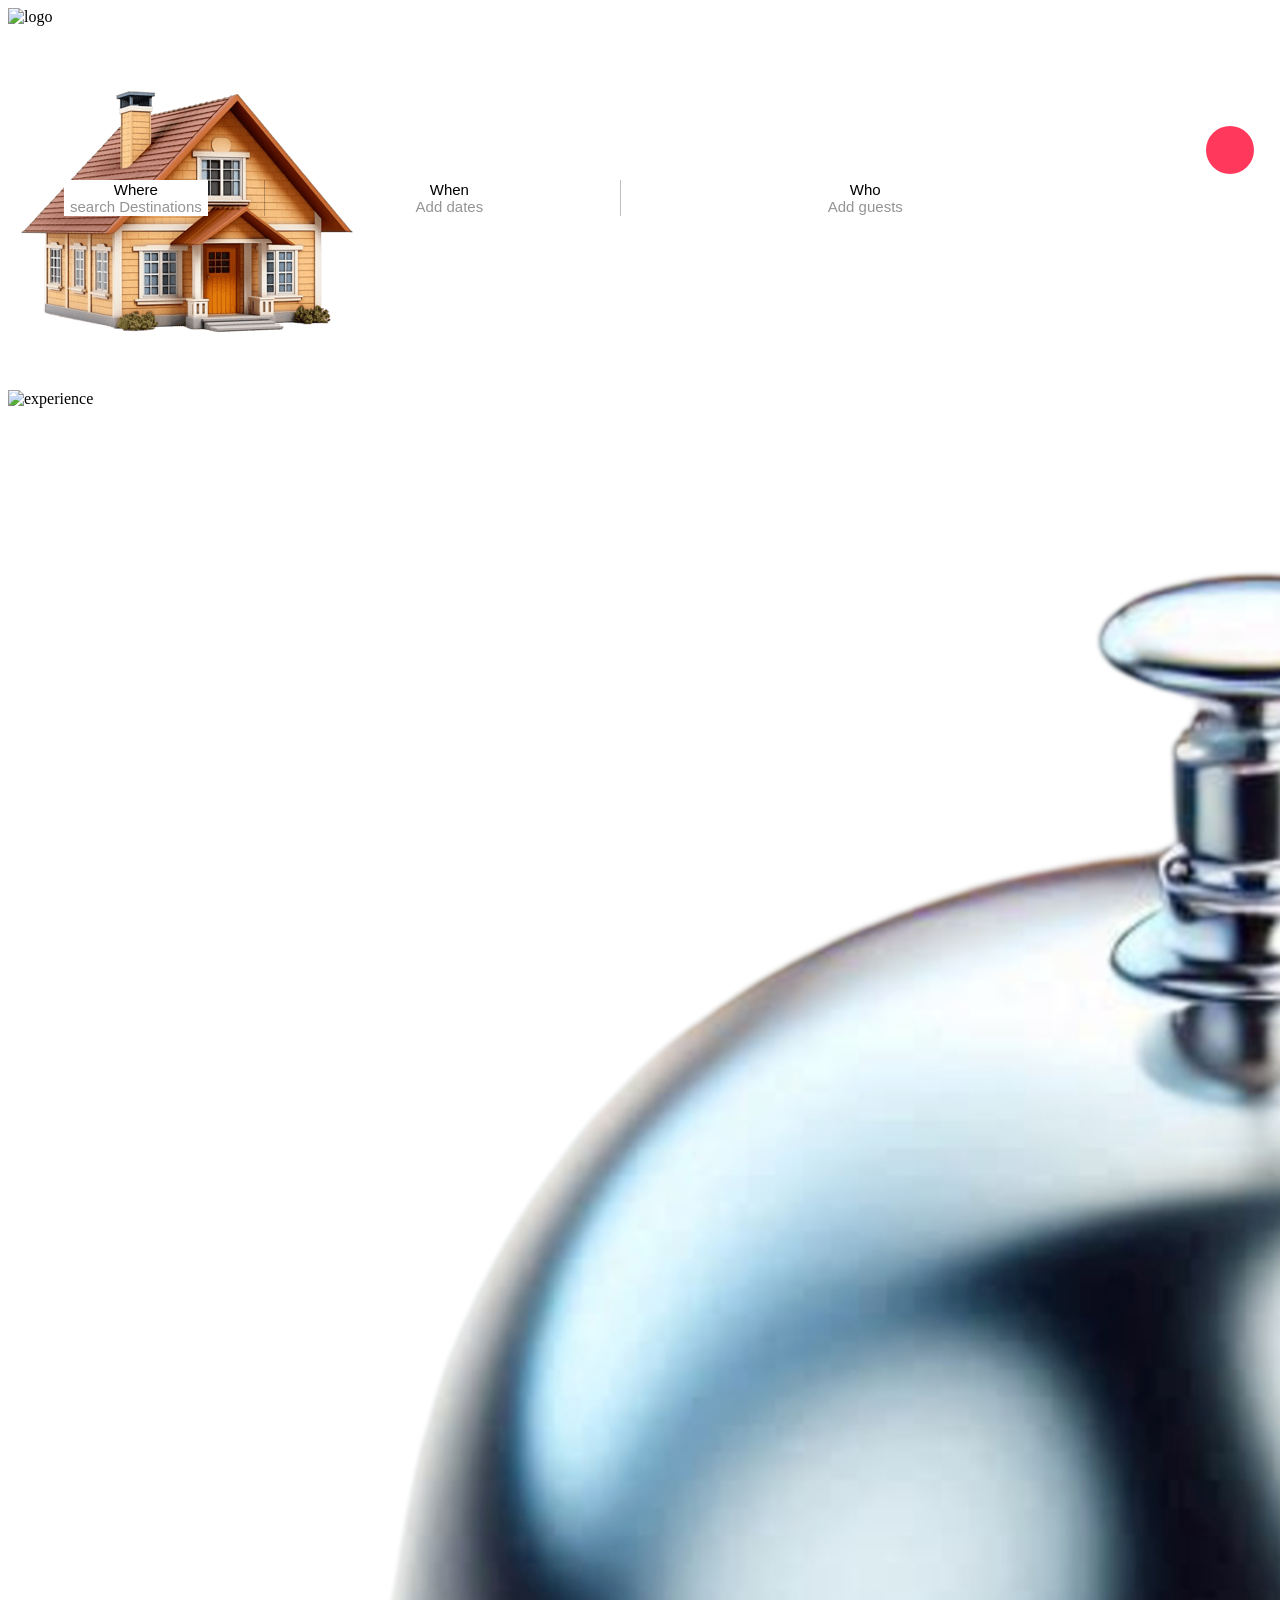
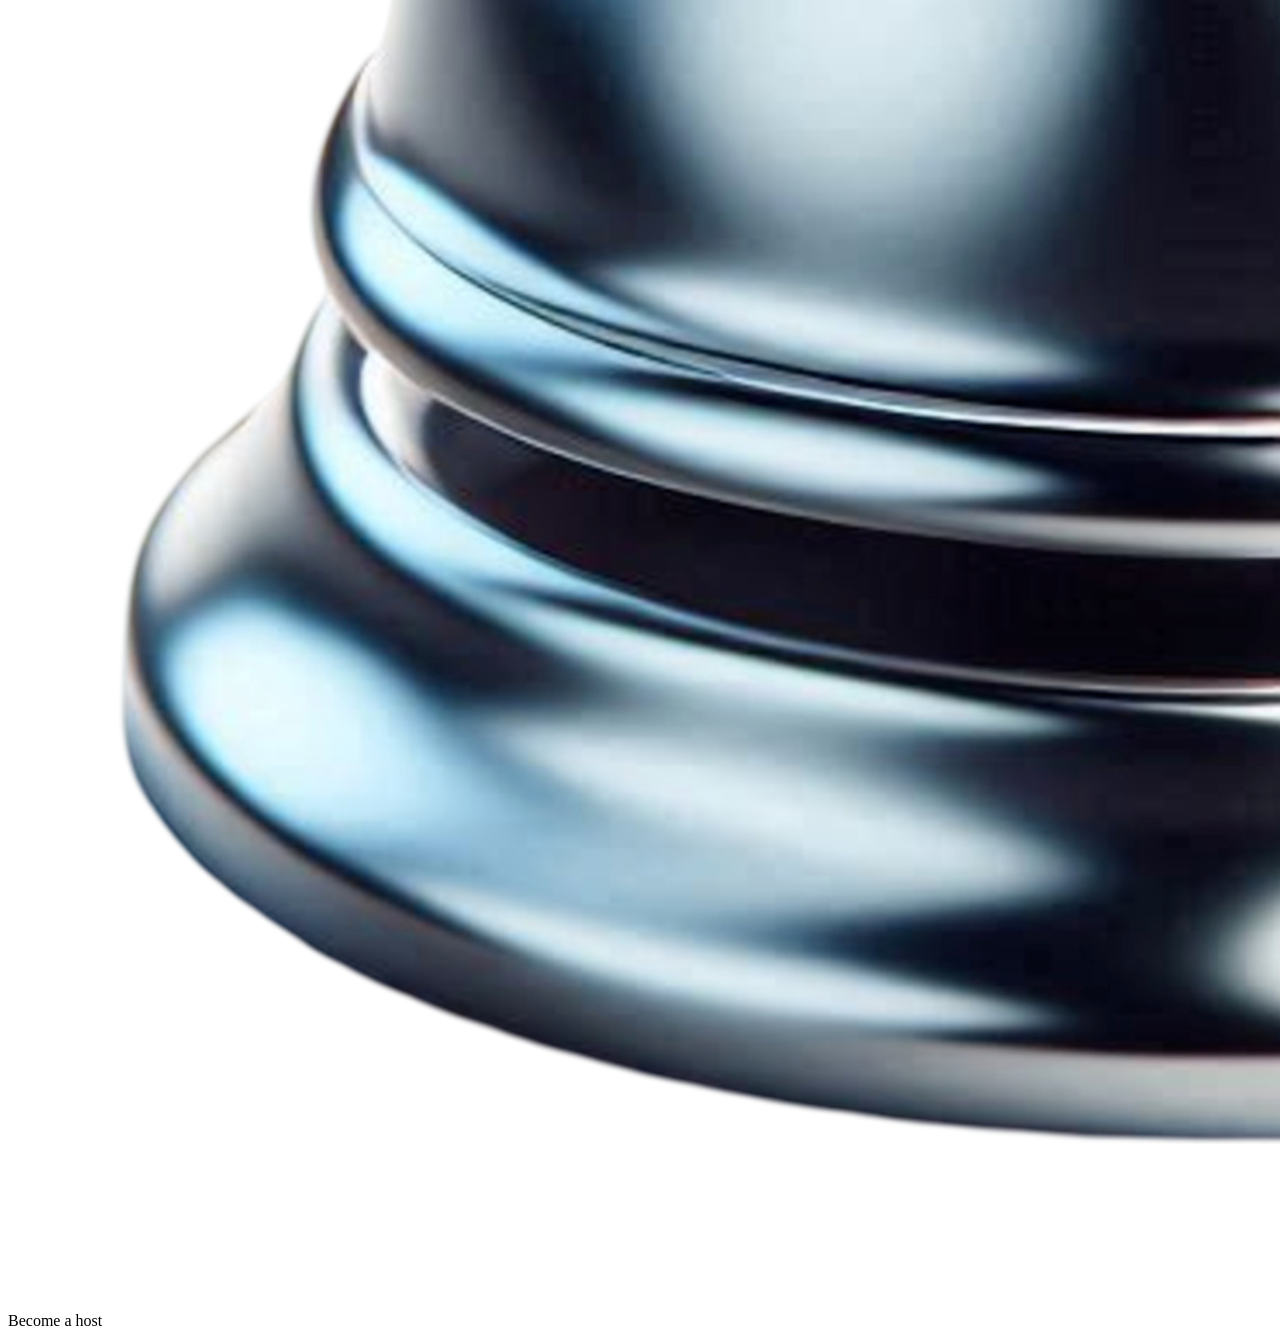
==== index.html @ 74e597a4 "name upate" ====
<!DOCTYPE html>
<html lang="en">
<head>
    <meta charset="UTF-8">
    <meta name="viewport" content="width=device-width, initial-scale=1.0">
    <script src="https://kit.fontawesome.com/0e17cc80b3.js" crossorigin="anonymous"></script>
    <title>Airbnb</title>
    <link rel="stylesheet" href="index.css">
    <script src="https://cdn.jsdelivr.net/npm/@tailwindcss/browser@4"></script>
    <link rel="icon" type="image/png" href="https://encrypted-tbn0.gstatic.com/images?q=tbn:ANd9GcTjbS8r6aYVxWtur4DRqzLE-n1TiR5ngC4-bg&s">
</head>
<body class="bg-[whitesmoke]">
    <div class="header bg-[white] h-[245px] relative flex shadow-[0_2px_5px_rgba(0,0,0,0.1)]">
        <img class="h-[90px] w-auto ml-[20px] transform scale-[1.2]" src="https://download.logo.wine/logo/Airbnb/Airbnb-Logo.wine.png" alt="logo">
        <div class="house absolute left-[32%] top-[15%] text-[20px] cursor-pointer"><img class="h-[23px] w-auto mr-[5px] transform scale-[2.9]" src="house.png" alt="house"><span style="position: absolute; left:152%; top: 15%; font-weight: 500;">Homes</span></div>
        <div class="experience absolute left-[45%] top-[15%] text-[20px] cursor-pointer"><img class="h-[20px] w-auto mr-[5px] transform scale-[2.9]" src="https://encrypted-tbn0.gstatic.com/images?q=tbn:ANd9GcS5OO-pwhd7CRNDToA-q-nOB6ABYMlB24wIFQ&s" alt="experience"><span style="position: absolute; left:135%; top: 15%; font-weight: 500;">Experiences</span></div>
        <div class="services absolute left-[60%] top-[15%] text-[20px] cursor-pointer"><img class="h-[23px] w-auto mr-[5px] transform scale-[2.3]" src="bell.png" alt="services"><span style="position: absolute; left:139%; top: 15%; font-weight: 500;">Services</span>
        </div>
        <div class="host absolute left-[80%] top-[17%] text-[15px] text-[rgba(0,0,0,0.623)] font-family-[sans-serif] font-weight-[700]">Become a host</div>
        <div class="globe absolute left-[90%] top-[16%] text-[20px] cursor-pointer">
            <i class="fa-sharp fa-solid fa-globe fa-sm"></i>
        </div>
        <div class="grid absolute left-[93%] top-[16%] text-[20px] cursor-pointer">
            <i class="fa-sharp fa-solid fa-grip-lines"></i>
        </div>
        <div class="box relative left-[9%] top-[45%] w-[60%] h-[68px] rounded-[35px] shadow-[3px_5px_10px_10px_rgba(0,0,0,0.1)]">
            <div class="dest">
                <button>   
                    Where <br>
                    <span style="color: rgba(0, 0, 0, 0.425);">search Destinations</span> 
                </button>
            </div>
            <div class="when">
                <button>   
                    When <br>
                    <span style="color: rgba(0, 0, 0, 0.425);">Add dates</span> 
                </button>
            </div>
            
            <div class="who">
                <button>   
                    Who <br>
                    <span style="color: rgba(0, 0, 0, 0.425);">Add guests</span>   
                </button>
            </div>
            <div class="search">
                <button><i class="fa-solid fa-magnifying-glass fa-xl" style="color: rgb(255, 255, 255);"></i></button>
            </div>

    
            
        </div>
            
    
        
    </div>
    
</body>
</html>
---- index.css ----
.house a, 
.experience a,
.services a{
    text-decoration:none;
    color:black;
    font-family:sans-serif;
}
.dest{
    position:absolute;
    top: 20%;
    left: 5%;
    width: 200px;
    font-size: 14px;
    border-right: 1px solid rgba(0, 0, 0, 0.253);
    font-family: sans-serif;
    font-size: 15px;
}
.dest button{
    border:none;
    background-color:white;
    font-family: sans-serif;
    font-size: 15px;
}
.dest button a{
    text-decoration:none;
    color:black;
    font-family:sans-serif;
}
.when{
    position:absolute;
    top: 20%;
    left: 32%;
    width: 210px;
    font-size: 14px;
    border-right: 1px solid rgba(0, 0, 0, 0.253);
    font-family: sans-serif;
    font-size: 15px;
}
.when button{
    border:none;
    background-color:white;
    font-family: sans-serif;
    font-size: 15px;
}
.who{
    position:absolute;
    top: 20%;
    right: 29%;
    font-size: 14px;
    font-family: sans-serif;
    font-size: 15px;
   
}
.who button{
    border:none;
    background-color:white;
    font-family: sans-serif;
    font-size: 15px;
}
.search{
    position:absolute;
    top: 14%;
    right: 2%;
    font-size: 14px;
    font-family: sans-serif;
    font-size: 15px;
    color: white;
}
.search button{
    border:none;
    font-family: sans-serif;
    font-size: 15px;
    width: 48px;
    height: 48px;
    padding: 0;
    border-radius: 50%;
    display: flex;
    align-items: center;
    justify-content: center;
    background-color:#FF385C;
}
.house:hover{
    transform:scale(1.3); 
}
.experience:hover{
    transform:scale(1.3); 
}
.services:hover{
    transform:scale(1.3); 
}
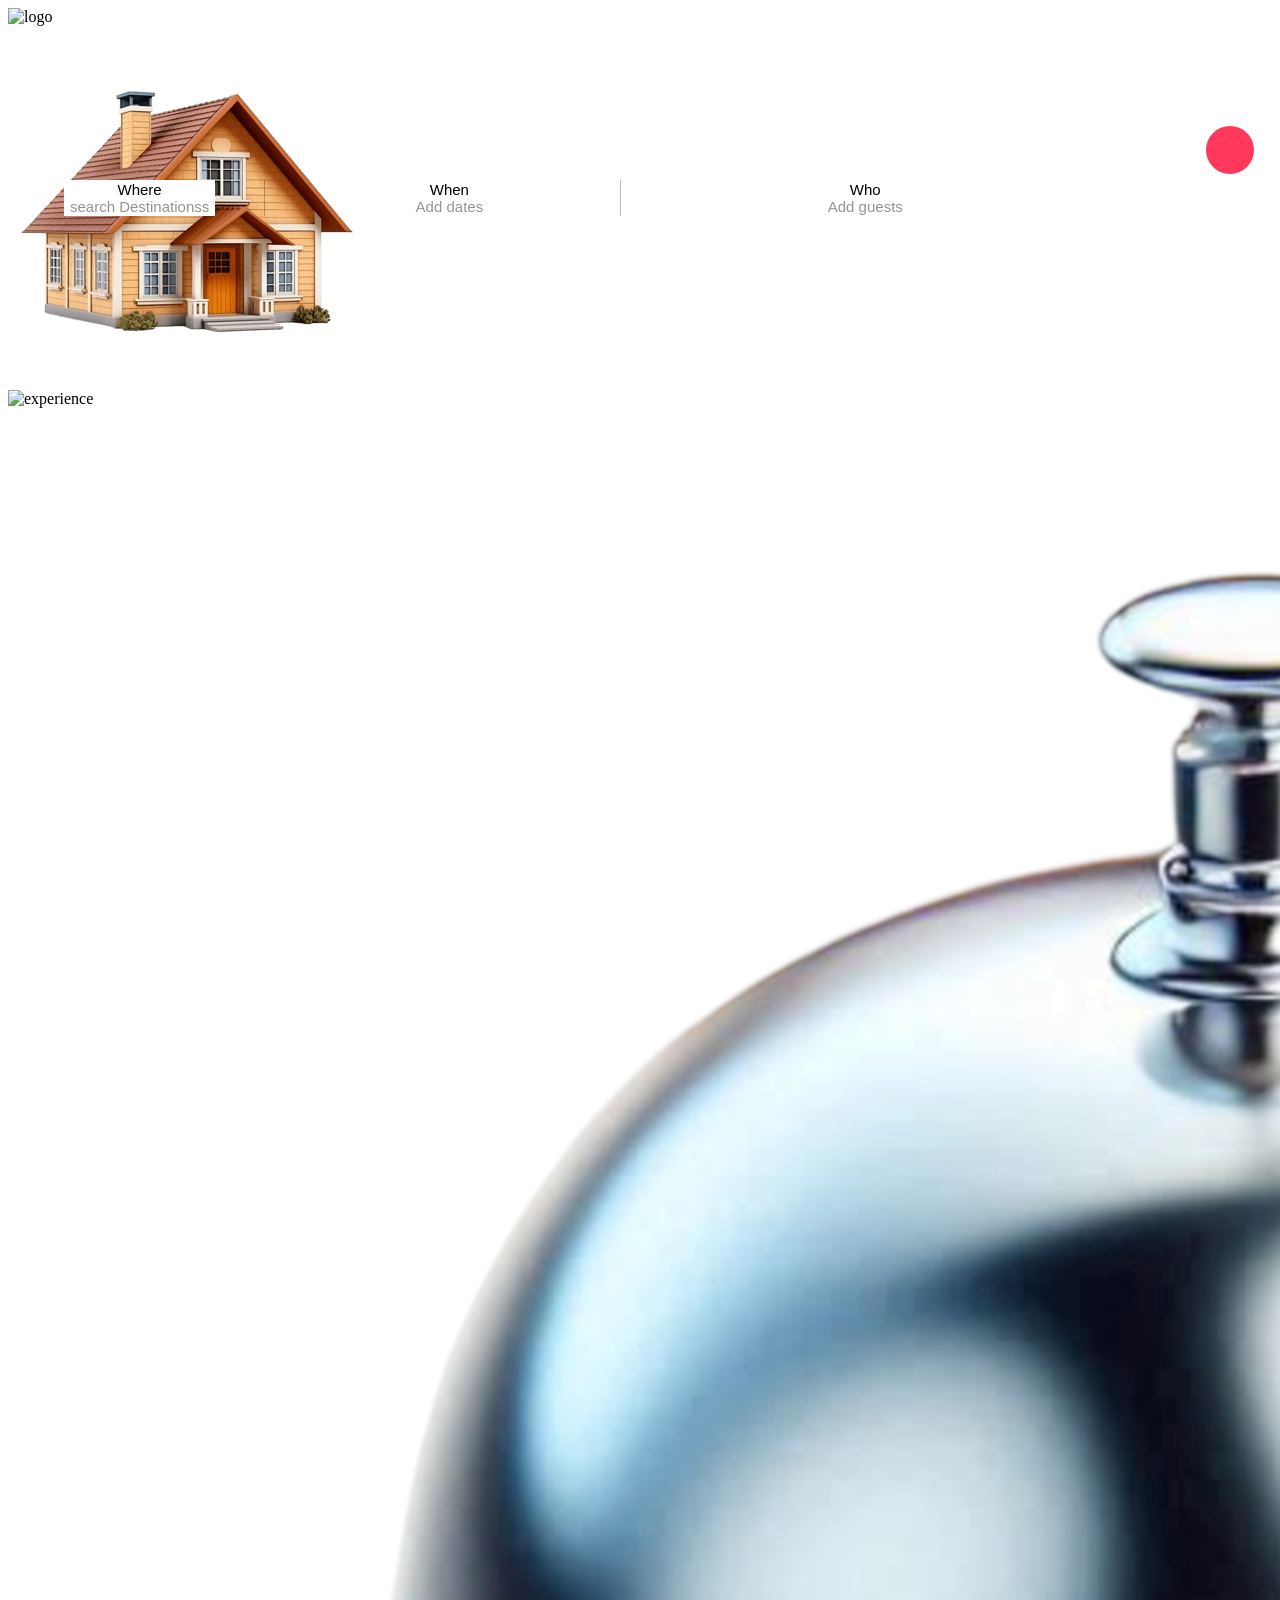
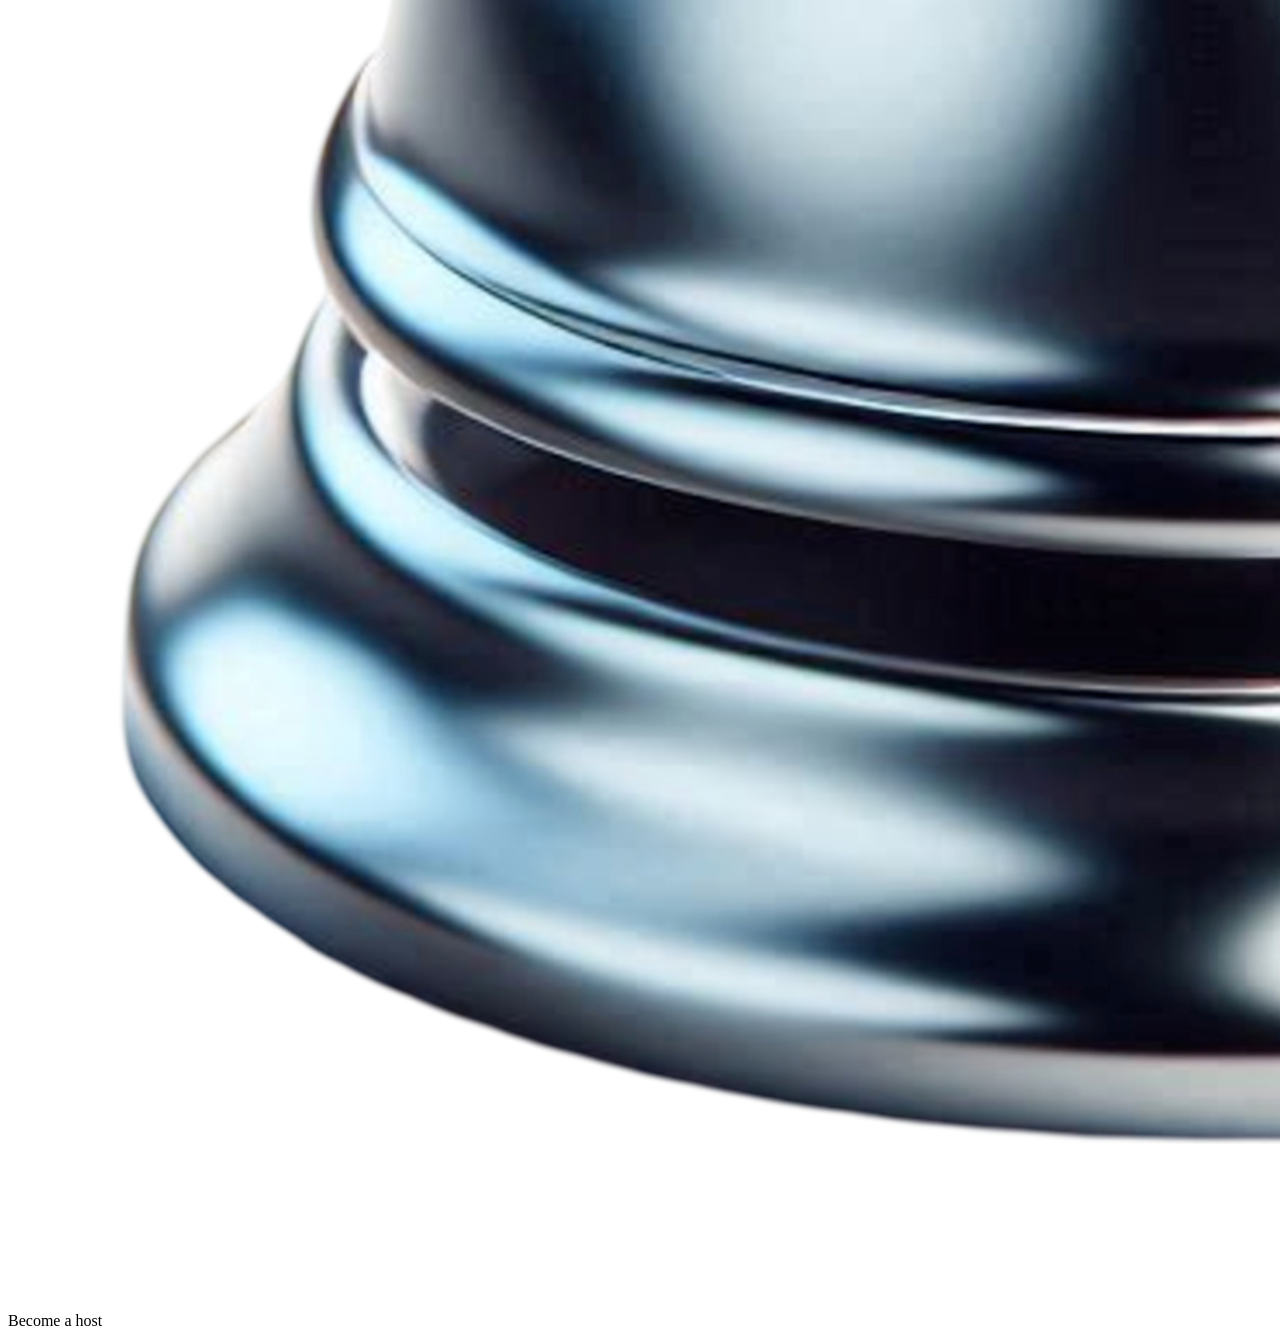
==== commit d7e87f38: "comm" ====
--- a/index.html
+++ b/index.html
@@ -25,9 +25,8 @@
         </div>
         <div class="box relative left-[9%] top-[45%] w-[60%] h-[68px] rounded-[35px] shadow-[3px_5px_10px_10px_rgba(0,0,0,0.1)]">
             <div class="dest">
-                <button>   
-                    Where <br>
-                    <span style="color: rgba(0, 0, 0, 0.425);">search Destinations</span> 
+                <button>Where <br>
+                    <span style="color: rgba(0, 0, 0, 0.425);">search Destinationss</span> 
                 </button>
             </div>
             <div class="when">
@@ -50,9 +49,6 @@
     
             
         </div>
-            
-    
-        
     </div>
     
 </body>
--- a/index.css
+++ b/index.css
@@ -14,7 +14,7 @@
     font-size: 14px;
     border-right: 1px solid rgba(0, 0, 0, 0.253);
     font-family: sans-serif;
-    font-size: 15px;
+    font-size: 16px;
 }
 .dest button{
     border:none;
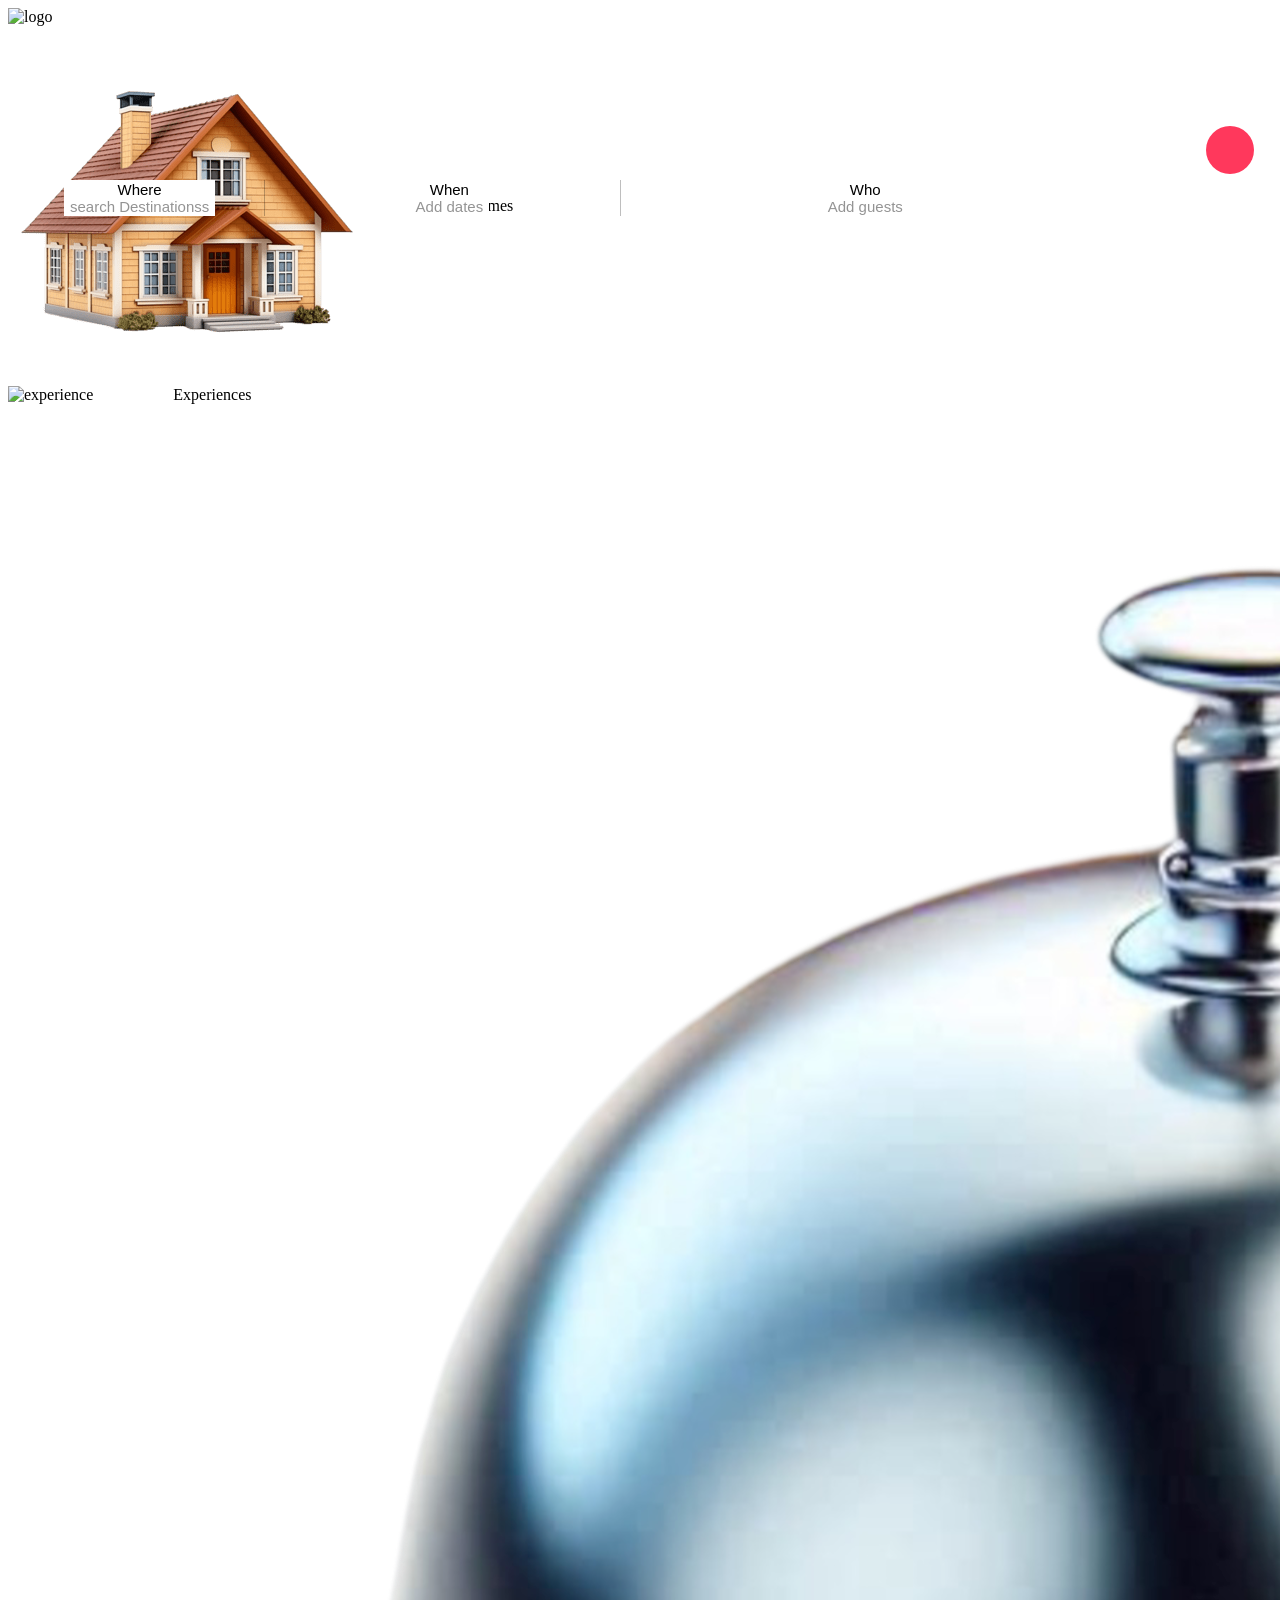
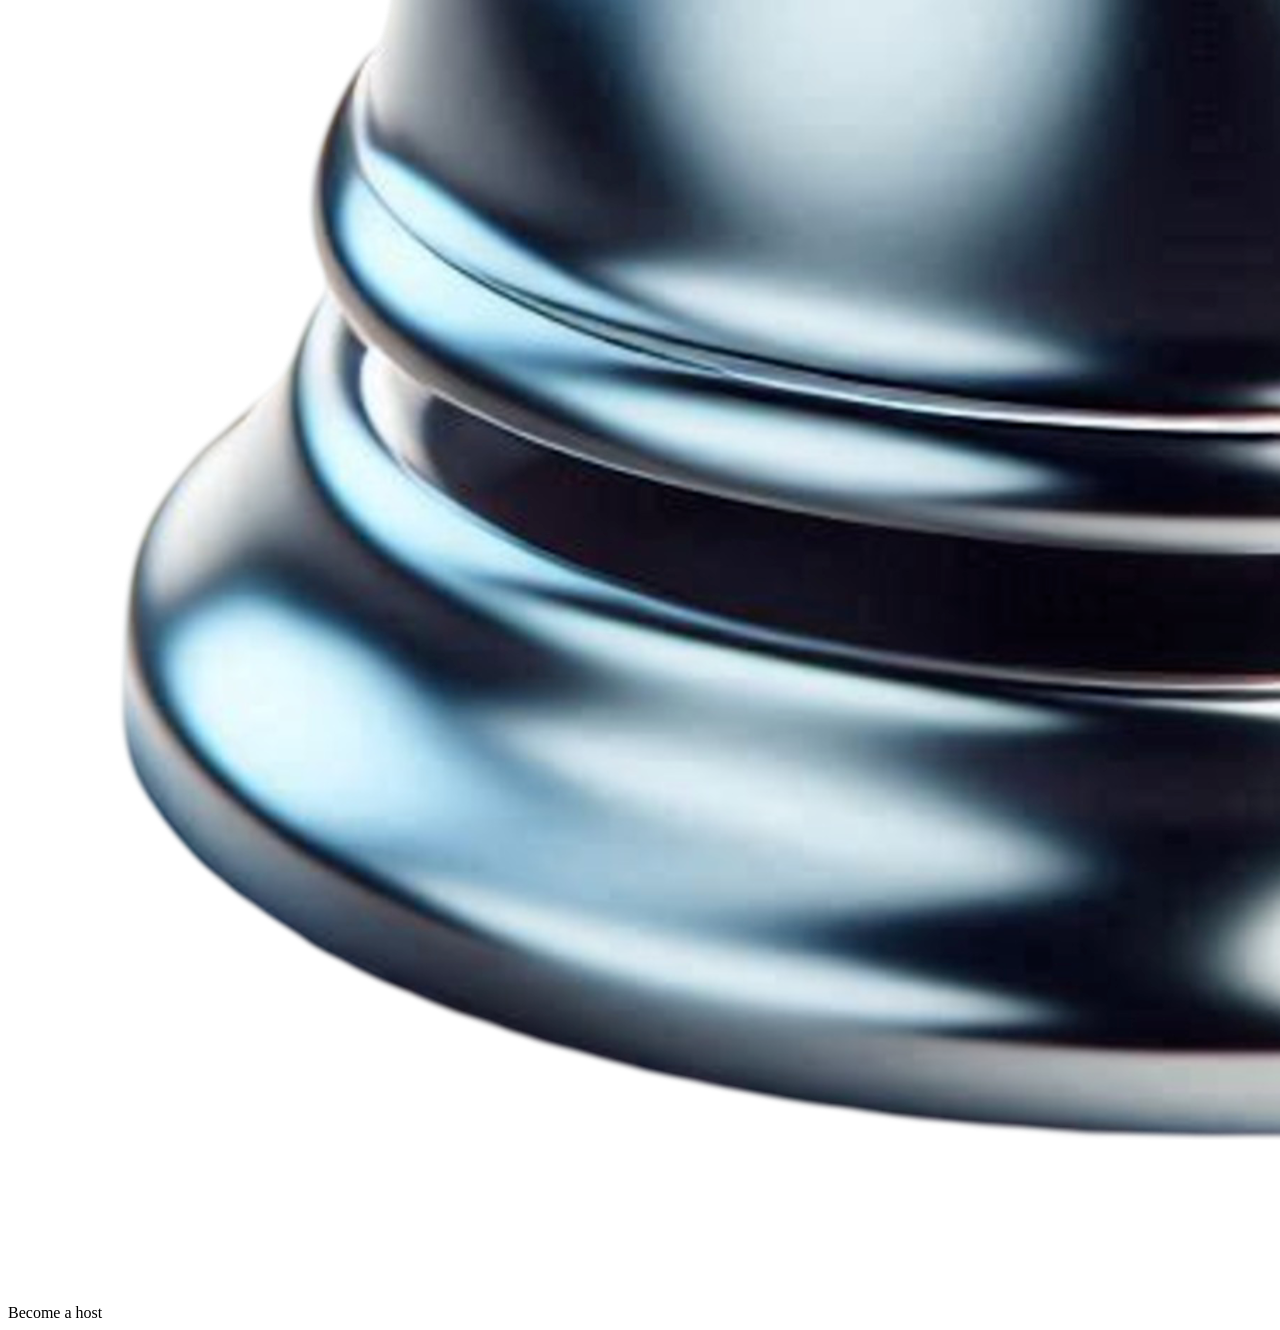
==== commit e2f8c4f9: "responsive" ====
--- a/index.html
+++ b/index.html
@@ -12,9 +12,9 @@
 <body class="bg-[whitesmoke]">
     <div class="header bg-[white] h-[245px] relative flex shadow-[0_2px_5px_rgba(0,0,0,0.1)]">
         <img class="h-[90px] w-auto ml-[20px] transform scale-[1.2]" src="https://download.logo.wine/logo/Airbnb/Airbnb-Logo.wine.png" alt="logo">
-        <div class="house absolute left-[32%] top-[15%] text-[20px] cursor-pointer"><img class="h-[23px] w-auto mr-[5px] transform scale-[2.9]" src="house.png" alt="house"><span style="position: absolute; left:152%; top: 15%; font-weight: 500;">Homes</span></div>
-        <div class="experience absolute left-[45%] top-[15%] text-[20px] cursor-pointer"><img class="h-[20px] w-auto mr-[5px] transform scale-[2.9]" src="https://encrypted-tbn0.gstatic.com/images?q=tbn:ANd9GcS5OO-pwhd7CRNDToA-q-nOB6ABYMlB24wIFQ&s" alt="experience"><span style="position: absolute; left:135%; top: 15%; font-weight: 500;">Experiences</span></div>
-        <div class="services absolute left-[60%] top-[15%] text-[20px] cursor-pointer"><img class="h-[23px] w-auto mr-[5px] transform scale-[2.3]" src="bell.png" alt="services"><span style="position: absolute; left:139%; top: 15%; font-weight: 500;">Services</span>
+        <div class="house absolute left-[32%] top-[15%] text-[20px] cursor-pointer"><img class="h-[23px] w-auto mr-[5px] transform scale-[2.9]" src="house.png" alt="house"><span>Homes</span></div>
+        <div class="experience absolute left-[45%] top-[15%] text-[20px] cursor-pointer"><img class="h-[20px] w-auto mr-[5px] transform scale-[2.9]" src="https://encrypted-tbn0.gstatic.com/images?q=tbn:ANd9GcS5OO-pwhd7CRNDToA-q-nOB6ABYMlB24wIFQ&s" alt="experience"><span>Experiences</span></div>
+        <div class="services absolute left-[60%] top-[15%] text-[20px] cursor-pointer"><img class="h-[23px] w-auto mr-[5px] transform scale-[2.3]" src="bell.png" alt="services"><span>Services</span>
         </div>
         <div class="host absolute left-[80%] top-[17%] text-[15px] text-[rgba(0,0,0,0.623)] font-family-[sans-serif] font-weight-[700]">Become a host</div>
         <div class="globe absolute left-[90%] top-[16%] text-[20px] cursor-pointer">
--- a/index.css
+++ b/index.css
@@ -11,7 +11,6 @@
     top: 20%;
     left: 5%;
     width: 200px;
-    font-size: 14px;
     border-right: 1px solid rgba(0, 0, 0, 0.253);
     font-family: sans-serif;
     font-size: 16px;
@@ -32,7 +31,6 @@
     top: 20%;
     left: 32%;
     width: 210px;
-    font-size: 14px;
     border-right: 1px solid rgba(0, 0, 0, 0.253);
     font-family: sans-serif;
     font-size: 15px;
@@ -47,7 +45,6 @@
     position:absolute;
     top: 20%;
     right: 29%;
-    font-size: 14px;
     font-family: sans-serif;
     font-size: 15px;
    
@@ -62,7 +59,6 @@
     position:absolute;
     top: 14%;
     right: 2%;
-    font-size: 14px;
     font-family: sans-serif;
     font-size: 15px;
     color: white;
@@ -80,6 +76,35 @@
     justify-content: center;
     background-color:#FF385C;
 }
+.house, .experience, .services {
+    display: flex;
+    align-items: center;
+}
+.house span {
+    margin-left: 100px;
+    font-weight: 500;
+}
+.experience span {
+    margin-left: 80px;
+    font-weight: 500;
+}
+.services span {
+    margin-left: 75px;
+    font-weight: 500;
+}
+.globe, .grid {
+    position: absolute;
+    top: 16%;
+    cursor: pointer;
+}
+.globe {
+    left: 90%;
+    font-size: 20px;
+}
+.grid {
+    left: 93%;
+    font-size: 20px;
+}
 .house:hover{
     transform:scale(1.3); 
 }
@@ -89,3 +114,81 @@
 .services:hover{
     transform:scale(1.3); 
 }
+
+@media (max-width: 768px) {
+    .header {
+        height: auto;
+        flex-direction: column;
+        align-items: center;
+        padding: 10px;
+    }
+    .house, .experience, .services {
+        position: static;
+        margin: 10px 0;
+    }
+    .host {
+        position: static;
+        margin-top: 10px;
+    }
+    .globe, .grid {
+        position: static;
+        margin: 10px;
+    }
+    .dest, .when, .who {
+        position: static;
+        width: 100%;
+        border: none;
+        margin: 10px 0;
+    }
+    .search {
+        position: static;
+        margin-top: 10px;
+    }
+    .box {
+        position: static;
+        width: 100%;
+        margin-top: 20px;
+    }
+}
+
+@media (min-width: 769px) and (max-width: 1024px) {
+    .header {
+        height: 200px;
+    }
+    .house {
+        left: 28%;
+    }
+    .experience {
+        left: 40%;
+    }
+    .services {
+        left: 55%;
+    }
+    .host {
+        left: 75%;
+    }
+    .globe {
+        left: 85%;
+    }
+    .grid {
+        left: 88%;
+    }
+    .box {
+        left: 5%;
+        width: 70%;
+    }
+    .dest {
+        left: 5%;
+        width: 150px;
+    }
+    .when {
+        left: 25%;
+        width: 160px;
+    }
+    .who {
+        right: 20%;
+    }
+    .search {
+        right: 2%;
+    }
+}
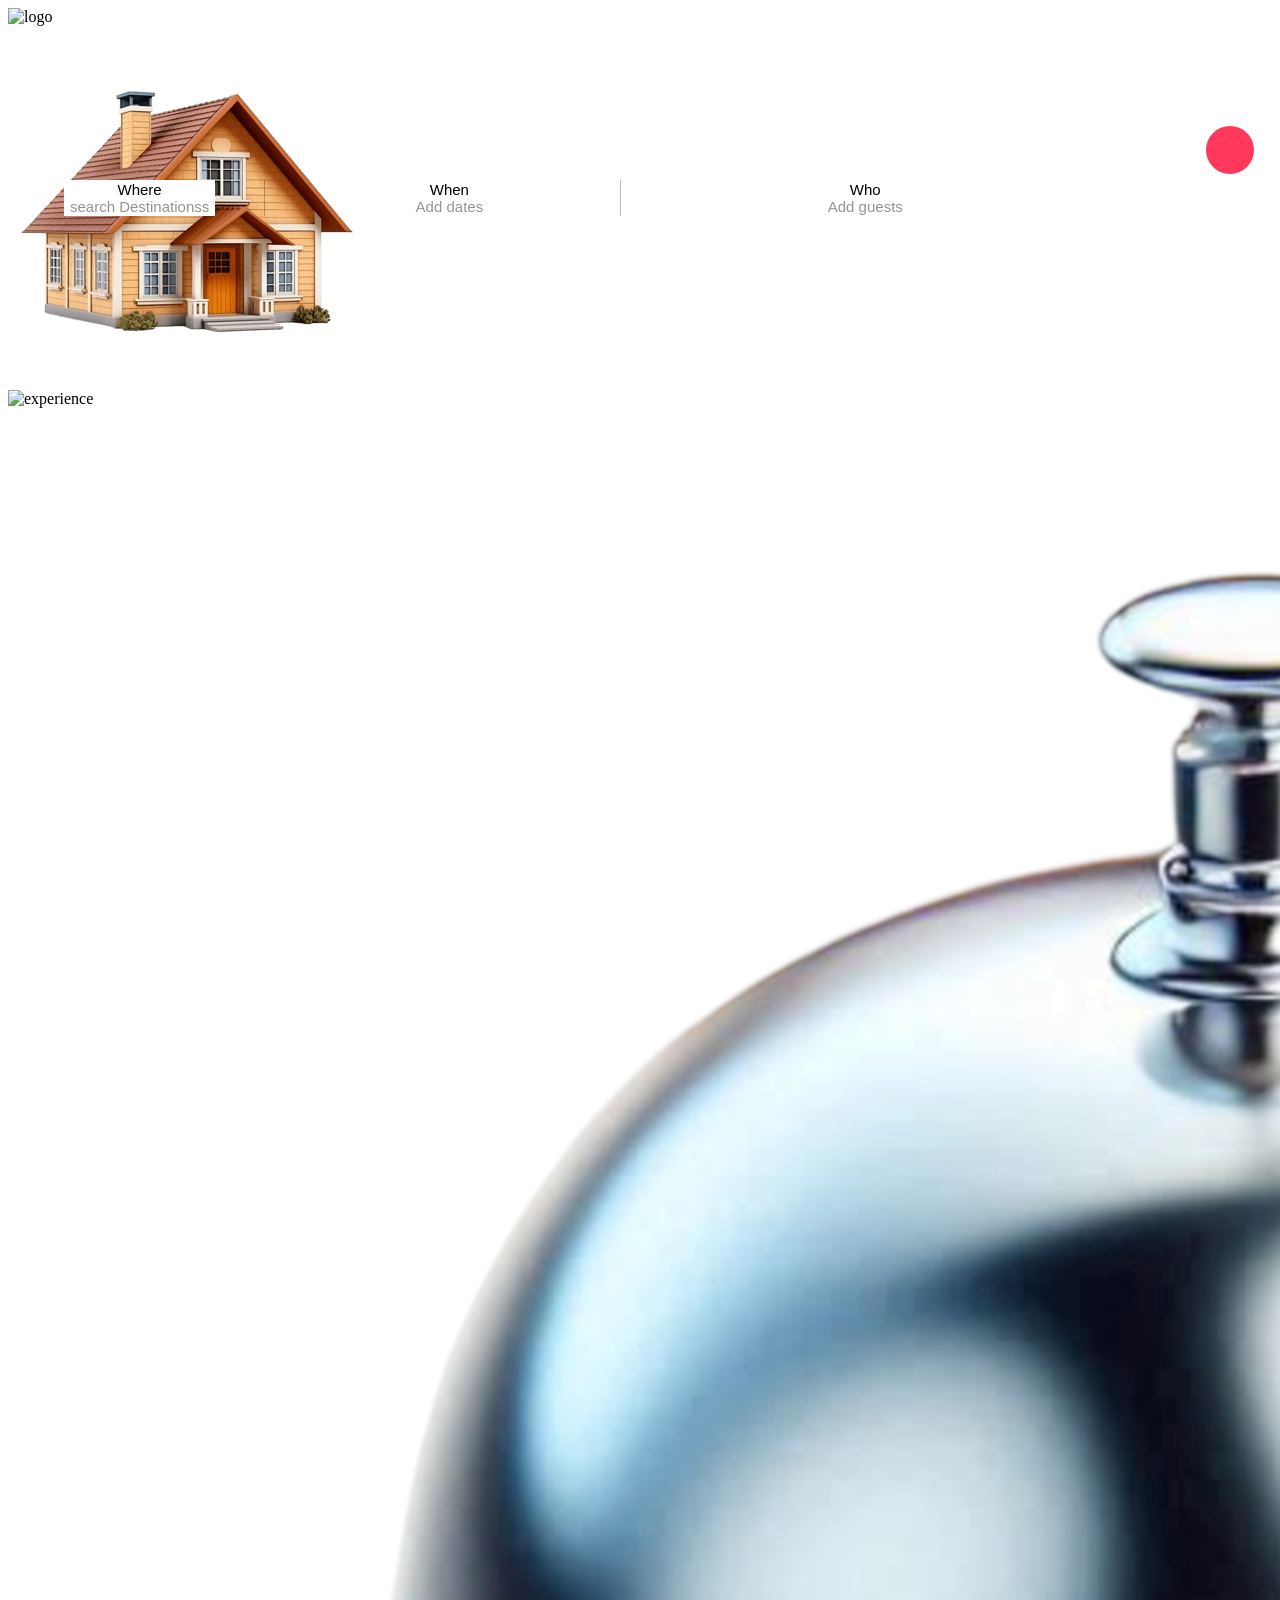
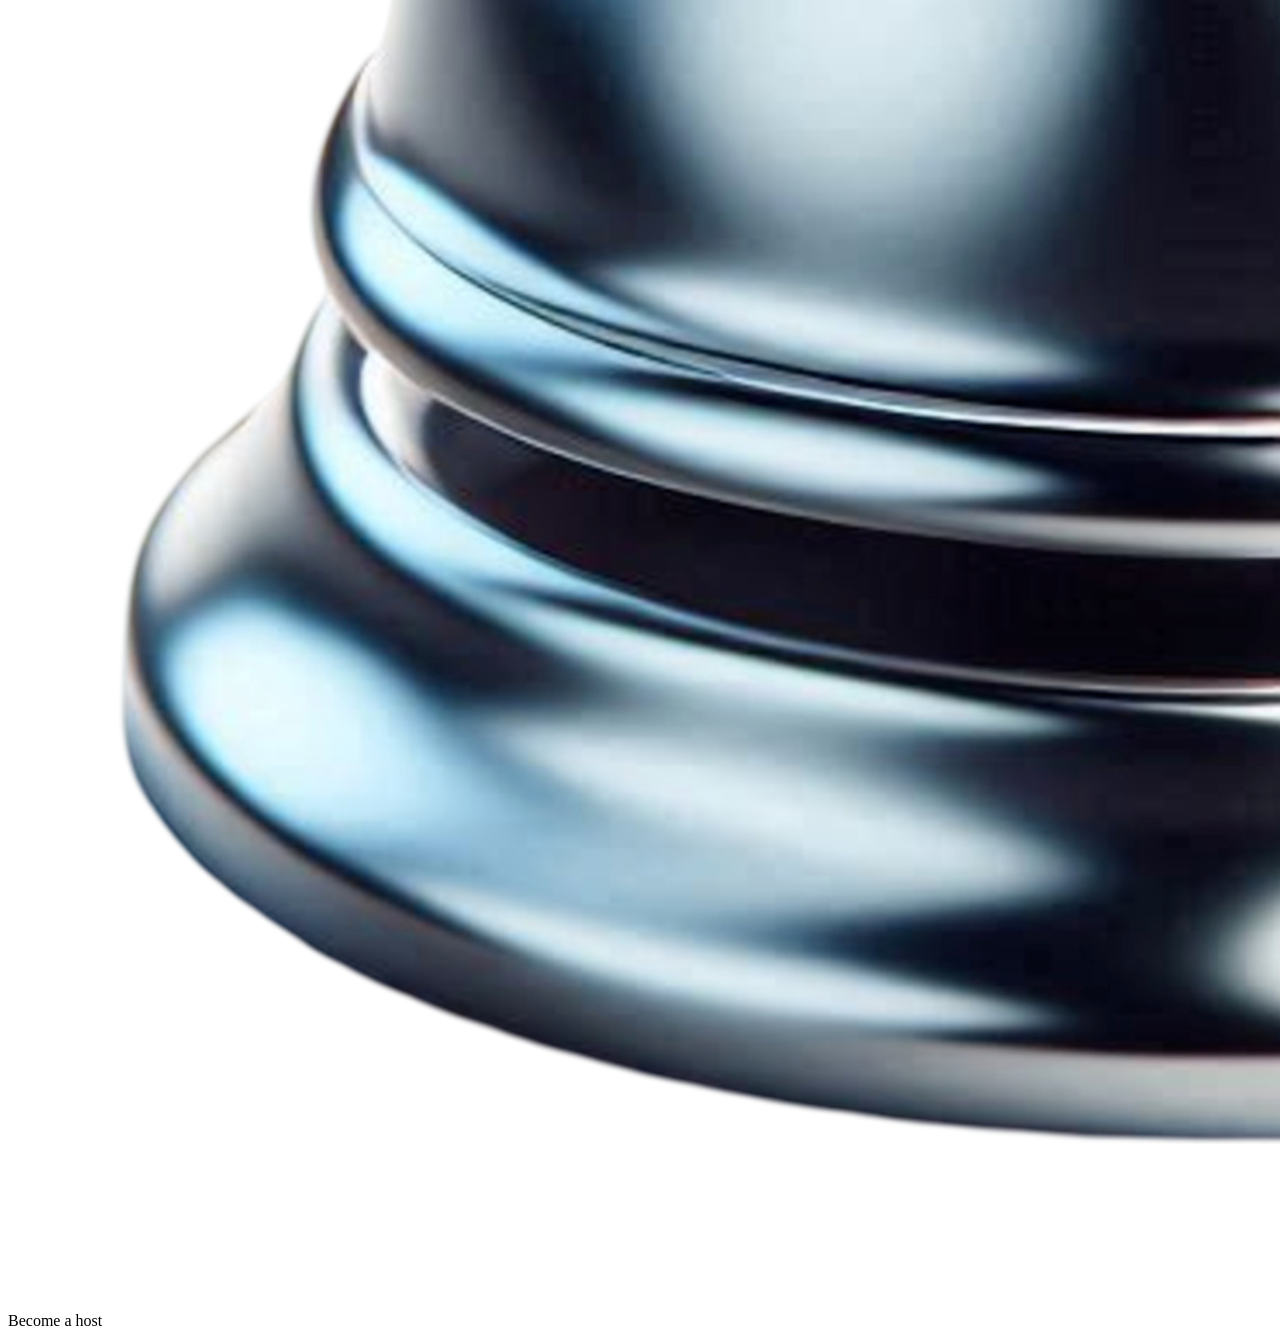
==== commit 9fe86574: "update" ====
--- a/index.html
+++ b/index.html
@@ -12,9 +12,9 @@
 <body class="bg-[whitesmoke]">
     <div class="header bg-[white] h-[245px] relative flex shadow-[0_2px_5px_rgba(0,0,0,0.1)]">
         <img class="h-[90px] w-auto ml-[20px] transform scale-[1.2]" src="https://download.logo.wine/logo/Airbnb/Airbnb-Logo.wine.png" alt="logo">
-        <div class="house absolute left-[32%] top-[15%] text-[20px] cursor-pointer"><img class="h-[23px] w-auto mr-[5px] transform scale-[2.9]" src="house.png" alt="house"><span>Homes</span></div>
-        <div class="experience absolute left-[45%] top-[15%] text-[20px] cursor-pointer"><img class="h-[20px] w-auto mr-[5px] transform scale-[2.9]" src="https://encrypted-tbn0.gstatic.com/images?q=tbn:ANd9GcS5OO-pwhd7CRNDToA-q-nOB6ABYMlB24wIFQ&s" alt="experience"><span>Experiences</span></div>
-        <div class="services absolute left-[60%] top-[15%] text-[20px] cursor-pointer"><img class="h-[23px] w-auto mr-[5px] transform scale-[2.3]" src="bell.png" alt="services"><span>Services</span>
+        <div class="house absolute left-[32%] top-[15%] text-[20px] cursor-pointer"><img class="h-[23px] w-auto mr-[5px] transform scale-[2.9]" src="house.png" alt="house"><span style="position: absolute; left:152%; top: 15%; font-weight: 500;">Homes</span></div>
+        <div class="experience absolute left-[45%] top-[15%] text-[20px] cursor-pointer"><img class="h-[20px] w-auto mr-[5px] transform scale-[2.9]" src="https://encrypted-tbn0.gstatic.com/images?q=tbn:ANd9GcS5OO-pwhd7CRNDToA-q-nOB6ABYMlB24wIFQ&s" alt="experience"><span style="position: absolute; left:135%; top: 15%; font-weight: 500;">Experiences</span></div>
+        <div class="services absolute left-[60%] top-[15%] text-[20px] cursor-pointer"><img class="h-[23px] w-auto mr-[5px] transform scale-[2.3]" src="bell.png" alt="services"><span style="position: absolute; left:139%; top: 15%; font-weight: 500;">Services</span>
         </div>
         <div class="host absolute left-[80%] top-[17%] text-[15px] text-[rgba(0,0,0,0.623)] font-family-[sans-serif] font-weight-[700]">Become a host</div>
         <div class="globe absolute left-[90%] top-[16%] text-[20px] cursor-pointer">
--- a/index.css
+++ b/index.css
@@ -11,6 +11,7 @@
     top: 20%;
     left: 5%;
     width: 200px;
+    font-size: 14px;
     border-right: 1px solid rgba(0, 0, 0, 0.253);
     font-family: sans-serif;
     font-size: 16px;
@@ -31,6 +32,7 @@
     top: 20%;
     left: 32%;
     width: 210px;
+    font-size: 14px;
     border-right: 1px solid rgba(0, 0, 0, 0.253);
     font-family: sans-serif;
     font-size: 15px;
@@ -45,6 +47,7 @@
     position:absolute;
     top: 20%;
     right: 29%;
+    font-size: 14px;
     font-family: sans-serif;
     font-size: 15px;
    
@@ -59,6 +62,7 @@
     position:absolute;
     top: 14%;
     right: 2%;
+    font-size: 14px;
     font-family: sans-serif;
     font-size: 15px;
     color: white;
@@ -76,35 +80,6 @@
     justify-content: center;
     background-color:#FF385C;
 }
-.house, .experience, .services {
-    display: flex;
-    align-items: center;
-}
-.house span {
-    margin-left: 100px;
-    font-weight: 500;
-}
-.experience span {
-    margin-left: 80px;
-    font-weight: 500;
-}
-.services span {
-    margin-left: 75px;
-    font-weight: 500;
-}
-.globe, .grid {
-    position: absolute;
-    top: 16%;
-    cursor: pointer;
-}
-.globe {
-    left: 90%;
-    font-size: 20px;
-}
-.grid {
-    left: 93%;
-    font-size: 20px;
-}
 .house:hover{
     transform:scale(1.3); 
 }
@@ -114,81 +89,3 @@
 .services:hover{
     transform:scale(1.3); 
 }
-
-@media (max-width: 768px) {
-    .header {
-        height: auto;
-        flex-direction: column;
-        align-items: center;
-        padding: 10px;
-    }
-    .house, .experience, .services {
-        position: static;
-        margin: 10px 0;
-    }
-    .host {
-        position: static;
-        margin-top: 10px;
-    }
-    .globe, .grid {
-        position: static;
-        margin: 10px;
-    }
-    .dest, .when, .who {
-        position: static;
-        width: 100%;
-        border: none;
-        margin: 10px 0;
-    }
-    .search {
-        position: static;
-        margin-top: 10px;
-    }
-    .box {
-        position: static;
-        width: 100%;
-        margin-top: 20px;
-    }
-}
-
-@media (min-width: 769px) and (max-width: 1024px) {
-    .header {
-        height: 200px;
-    }
-    .house {
-        left: 28%;
-    }
-    .experience {
-        left: 40%;
-    }
-    .services {
-        left: 55%;
-    }
-    .host {
-        left: 75%;
-    }
-    .globe {
-        left: 85%;
-    }
-    .grid {
-        left: 88%;
-    }
-    .box {
-        left: 5%;
-        width: 70%;
-    }
-    .dest {
-        left: 5%;
-        width: 150px;
-    }
-    .when {
-        left: 25%;
-        width: 160px;
-    }
-    .who {
-        right: 20%;
-    }
-    .search {
-        right: 2%;
-    }
-}
